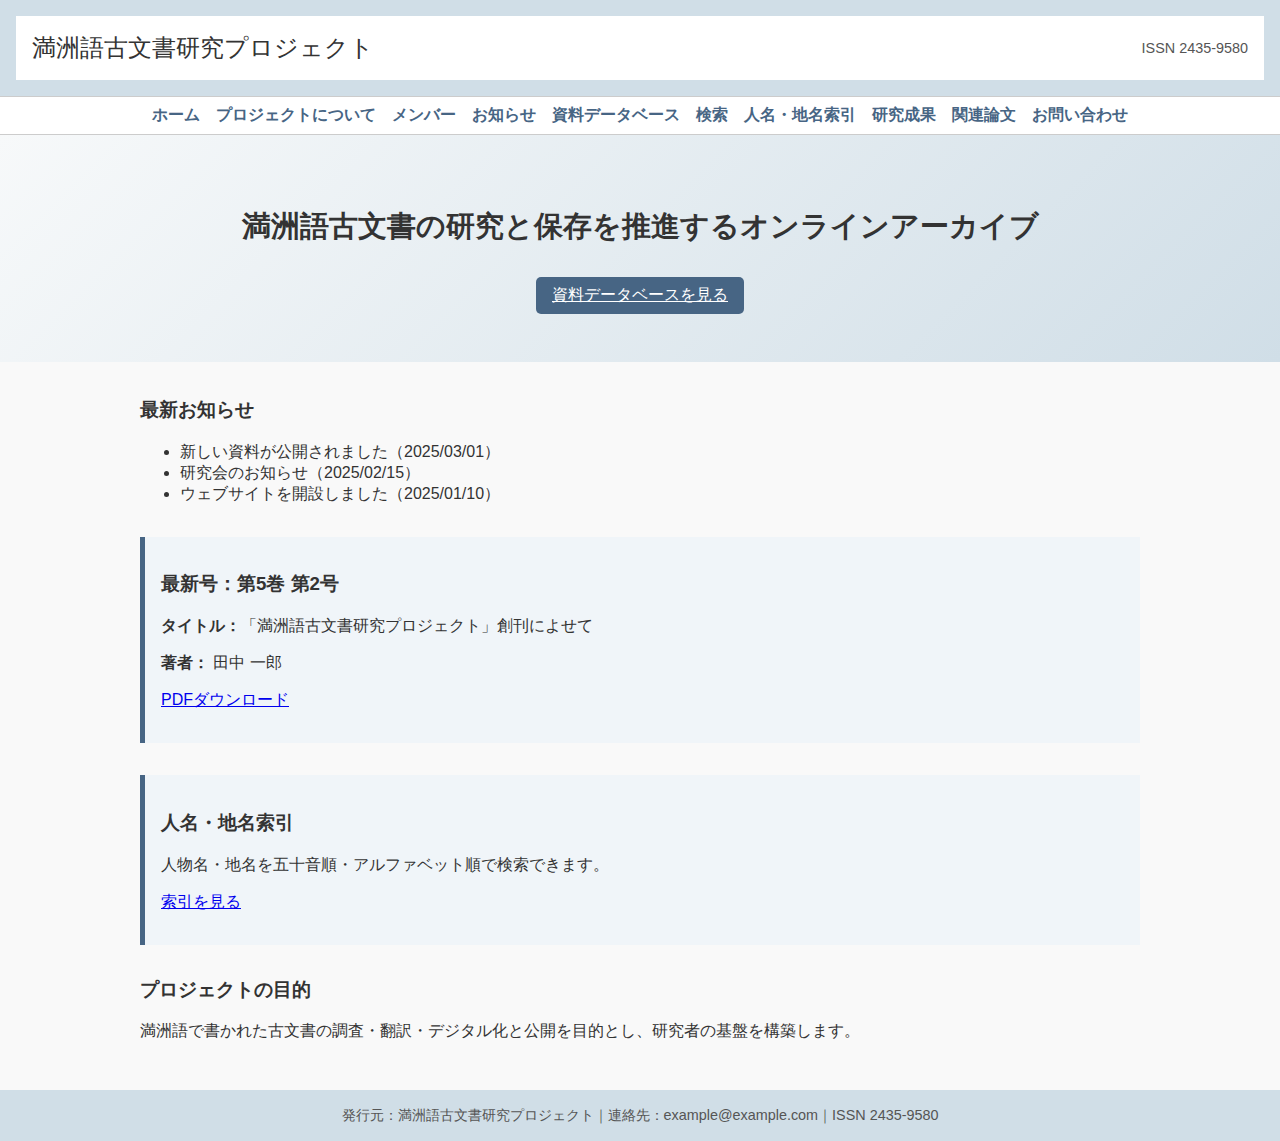
==== index.html @ c6896d40 "Add files via upload" ====
<!DOCTYPE html>
<html lang="ja">
<head>
  <meta charset="UTF-8" />
  <meta name="viewport" content="width=device-width, initial-scale=1.0"/>
  <title>満洲語古文書研究プロジェクト</title>
  <style>
    body { font-family: 'Noto Sans JP', sans-serif; background-color: #f9f9f9; color: #333; margin: 0; }
    header, footer { background-color: #d0dee7; padding: 1em; text-align: center; }
    .top-header { display: flex; justify-content: space-between; align-items: center; background-color: #fff; padding: 1em; }
    .site-title { font-size: 1.5em; }
    .header-issn { font-size: 0.9em; color: #555; }
    nav { background: #fff; border-top: 1px solid #ccc; border-bottom: 1px solid #ccc; }
    nav ul { display: flex; flex-wrap: wrap; list-style: none; margin: 0; padding: 0.5em 1em; justify-content: center; gap: 1em; }
    nav a { text-decoration: none; color: #476584; font-weight: bold; }
    .hero { background: linear-gradient(135deg, #f7f9fa, #d0dee7); padding: 3em 1em; text-align: center; }
    .hero h2 { font-size: 1.8em; margin-bottom: 0.5em; }
    .hero a { background: #476584; color: white; padding: 0.5em 1em; border-radius: 5px; display: inline-block; margin-top: 1em; }
    .container { max-width: 1000px; margin: auto; padding: 1em; }
    .latest-news, .latest-issue, .index-highlight, .project-purpose { margin-bottom: 2em; }
    .latest-issue, .index-highlight { background: #f0f5f9; border-left: 5px solid #476584; padding: 1em; }
    .footer-info { font-size: 0.9em; color: #555; }
  </style>
</head>
<body>
  <header>
    <div class="top-header">
      <div class="site-title">満洲語古文書研究プロジェクト</div>
      <div class="header-issn">ISSN 2435-9580</div>
    </div>
  </header>
  <nav>
    <ul>
      <li><a href="#">ホーム</a></li>
      <li><a href="#">プロジェクトについて</a></li>
      <li><a href="#">メンバー</a></li>
      <li><a href="#">お知らせ</a></li>
      <li><a href="#">資料データベース</a></li>
      <li><a href="#">検索</a></li>
      <li><a href="#">人名・地名索引</a></li>
      <li><a href="#">研究成果</a></li>
      <li><a href="#">関連論文</a></li>
      <li><a href="#">お問い合わせ</a></li>
    </ul>
  </nav>
  <section class="hero">
    <h2>満洲語古文書の研究と保存を推進するオンラインアーカイブ</h2>
    <a href="#">資料データベースを見る</a>
  </section>
  <main class="container">
    <section class="latest-news">
      <h3>最新お知らせ</h3>
      <ul>
        <li>新しい資料が公開されました（2025/03/01）</li>
        <li>研究会のお知らせ（2025/02/15）</li>
        <li>ウェブサイトを開設しました（2025/01/10）</li>
      </ul>
    </section>
    <section class="latest-issue">
      <h3>最新号：第5巻 第2号</h3>
      <p><strong>タイトル：</strong>「満洲語古文書研究プロジェクト」創刊によせて</p>
      <p><strong>著者：</strong> 田中 一郎</p>
      <p><a href="#">PDFダウンロード</a></p>
    </section>
    <section class="index-highlight">
      <h3>人名・地名索引</h3>
      <p>人物名・地名を五十音順・アルファベット順で検索できます。</p>
      <p><a href="#">索引を見る</a></p>
    </section>
    <section class="project-purpose">
      <h3>プロジェクトの目的</h3>
      <p>満洲語で書かれた古文書の調査・翻訳・デジタル化と公開を目的とし、研究者の基盤を構築します。</p>
    </section>
  </main>
  <footer>
    <div class="footer-info">
      発行元：満洲語古文書研究プロジェクト｜連絡先：example@example.com｜ISSN 2435-9580
    </div>
  </footer>
</body>
</html>
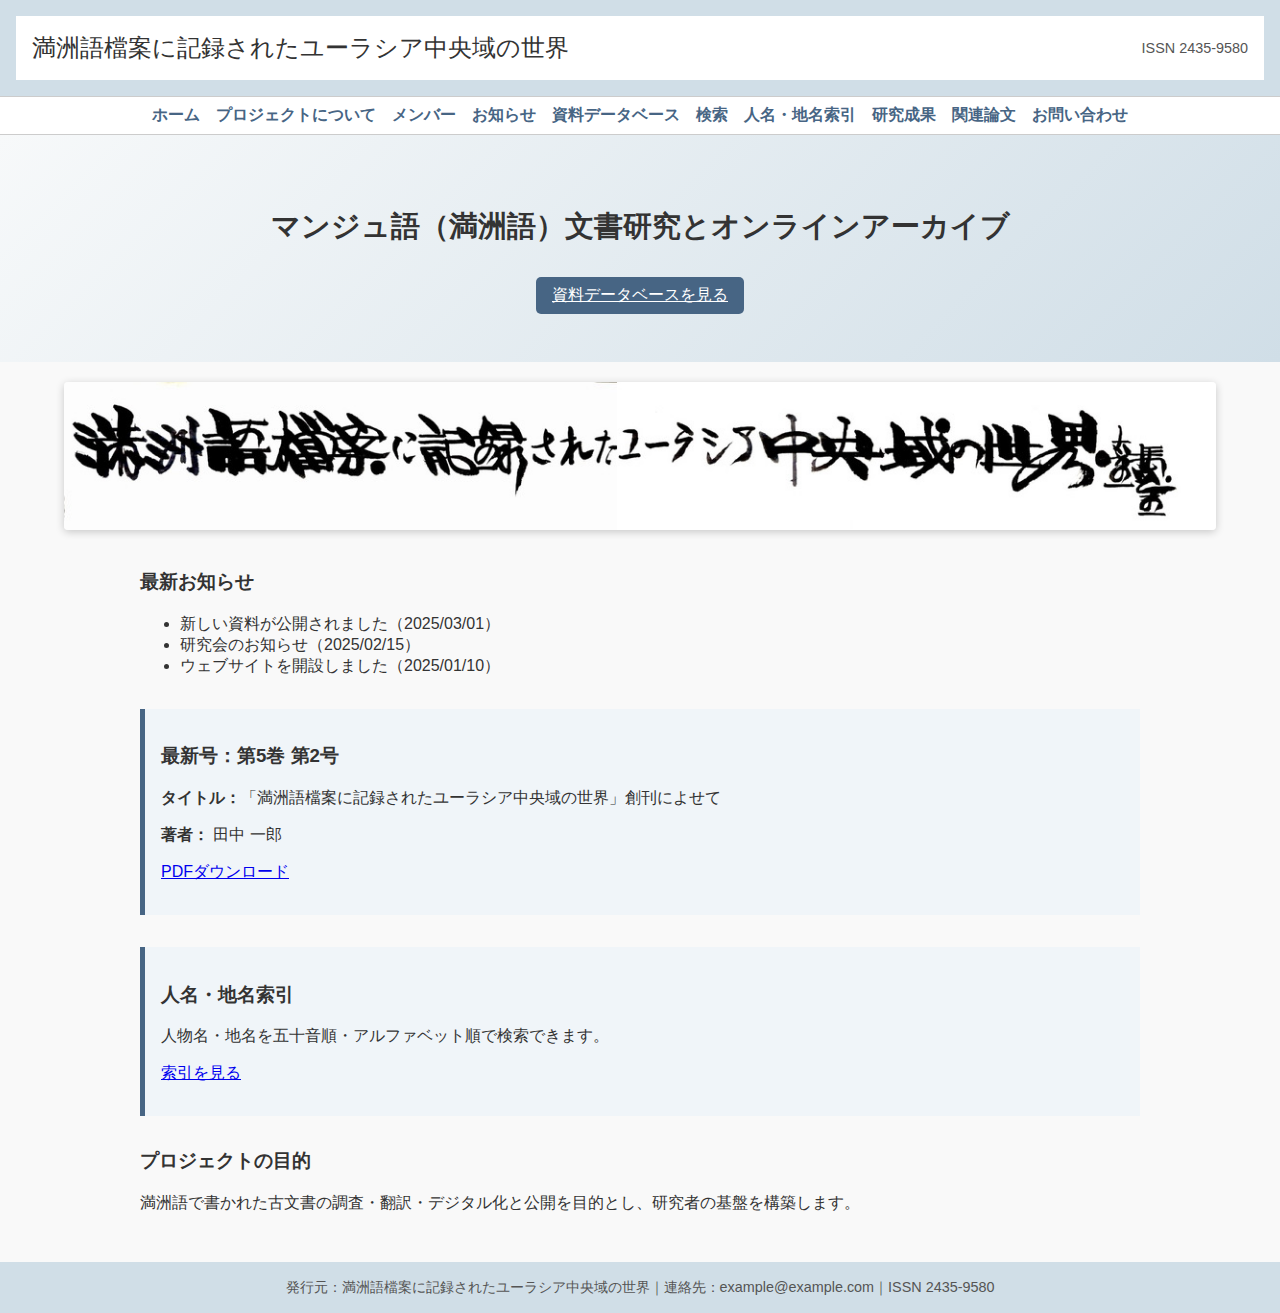
==== commit 274e7adb: "Add files via upload" ====
--- a/index.html
+++ b/index.html
@@ -4,7 +4,7 @@
 <head>
   <meta charset="UTF-8" />
   <meta name="viewport" content="width=device-width, initial-scale=1.0"/>
-  <title>満洲語古文書研究プロジェクト</title>
+  <title>満洲語檔案に記録されたユーラシア中央域の世界</title>
   <style>
     body { font-family: 'Noto Sans JP', sans-serif; background-color: #f9f9f9; color: #333; margin: 0; }
     header, footer { background-color: #d0dee7; padding: 1em; text-align: center; }
@@ -26,7 +26,7 @@
 <body>
   <header>
     <div class="top-header">
-      <div class="site-title">満洲語古文書研究プロジェクト</div>
+      <div class="site-title">満洲語檔案に記録されたユーラシア中央域の世界</div>
       <div class="header-issn">ISSN 2435-9580</div>
     </div>
   </header>
@@ -45,10 +45,15 @@
     </ul>
   </nav>
   <section class="hero">
-    <h2>満洲語古文書の研究と保存を推進するオンラインアーカイブ</h2>
+    <h2>マンジュ語（満洲語）文書研究とオンラインアーカイブ</h2>
     <a href="#">資料データベースを見る</a>
   </section>
-  <main class="container">
+  
+<div style="text-align:center; margin-top: 20px;">
+  <img src="shodou_title.jpg" alt="満洲語檔案に記録されたユーラシア中央域の世界 書道" style="max-width: 90%; height: auto; box-shadow: 0 2px 8px rgba(0,0,0,0.2); border-radius: 4px;">
+</div>
+
+<main class="container">
     <section class="latest-news">
       <h3>最新お知らせ</h3>
       <ul>
@@ -59,7 +64,7 @@
     </section>
     <section class="latest-issue">
       <h3>最新号：第5巻 第2号</h3>
-      <p><strong>タイトル：</strong>「満洲語古文書研究プロジェクト」創刊によせて</p>
+      <p><strong>タイトル：</strong>「満洲語檔案に記録されたユーラシア中央域の世界」創刊によせて</p>
       <p><strong>著者：</strong> 田中 一郎</p>
       <p><a href="#">PDFダウンロード</a></p>
     </section>
@@ -75,7 +80,7 @@
   </main>
   <footer>
     <div class="footer-info">
-      発行元：満洲語古文書研究プロジェクト｜連絡先：example@example.com｜ISSN 2435-9580
+      発行元：満洲語檔案に記録されたユーラシア中央域の世界｜連絡先：example@example.com｜ISSN 2435-9580
     </div>
   </footer>
 </body>
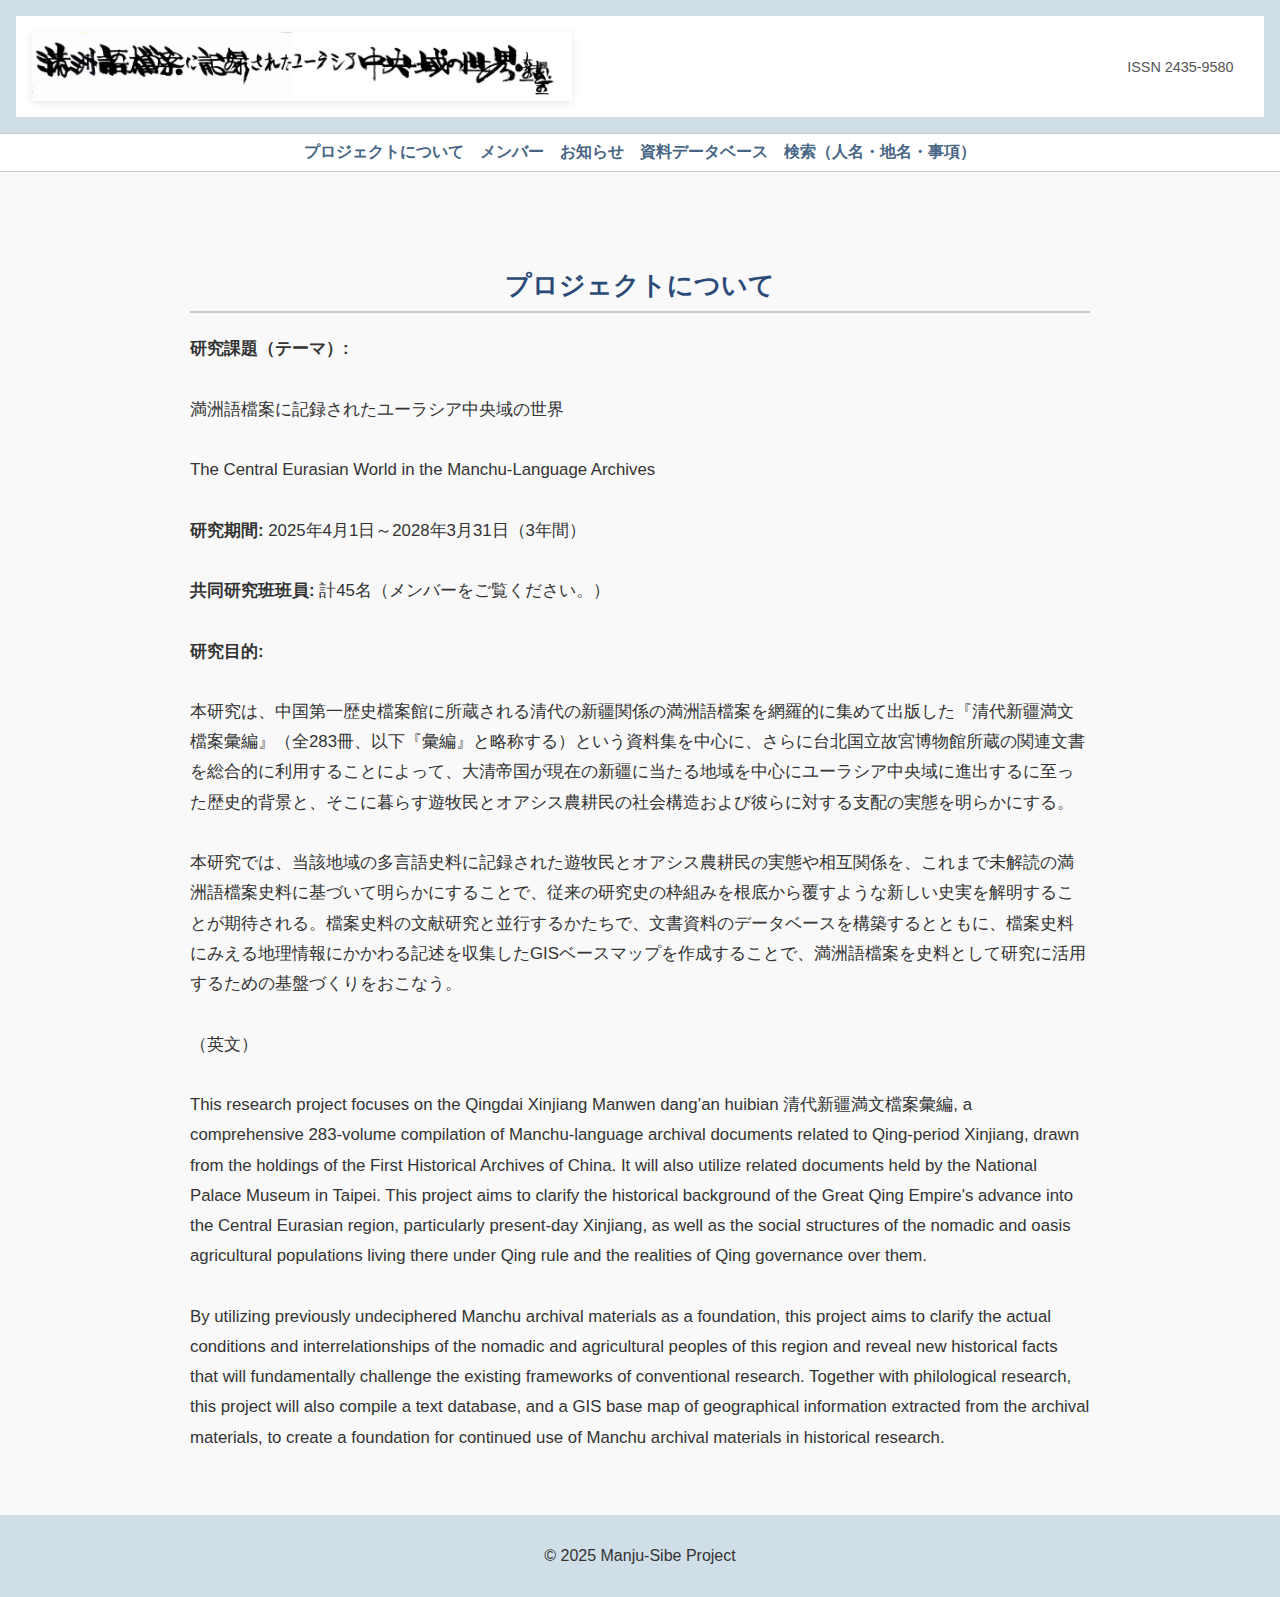
==== commit 47ae6406: "Add files via upload" ====
--- a/index.html
+++ b/index.html
@@ -1,87 +1,48 @@
-
 <!DOCTYPE html>
 <html lang="ja">
 <head>
-  <meta charset="UTF-8" />
-  <meta name="viewport" content="width=device-width, initial-scale=1.0"/>
-  <title>満洲語檔案に記録されたユーラシア中央域の世界</title>
-  <style>
-    body { font-family: 'Noto Sans JP', sans-serif; background-color: #f9f9f9; color: #333; margin: 0; }
-    header, footer { background-color: #d0dee7; padding: 1em; text-align: center; }
-    .top-header { display: flex; justify-content: space-between; align-items: center; background-color: #fff; padding: 1em; }
-    .site-title { font-size: 1.5em; }
-    .header-issn { font-size: 0.9em; color: #555; }
-    nav { background: #fff; border-top: 1px solid #ccc; border-bottom: 1px solid #ccc; }
-    nav ul { display: flex; flex-wrap: wrap; list-style: none; margin: 0; padding: 0.5em 1em; justify-content: center; gap: 1em; }
-    nav a { text-decoration: none; color: #476584; font-weight: bold; }
-    .hero { background: linear-gradient(135deg, #f7f9fa, #d0dee7); padding: 3em 1em; text-align: center; }
-    .hero h2 { font-size: 1.8em; margin-bottom: 0.5em; }
-    .hero a { background: #476584; color: white; padding: 0.5em 1em; border-radius: 5px; display: inline-block; margin-top: 1em; }
-    .container { max-width: 1000px; margin: auto; padding: 1em; }
-    .latest-news, .latest-issue, .index-highlight, .project-purpose { margin-bottom: 2em; }
-    .latest-issue, .index-highlight { background: #f0f5f9; border-left: 5px solid #476584; padding: 1em; }
-    .footer-info { font-size: 0.9em; color: #555; }
-  </style>
+  <meta charset="UTF-8">
+  <title>プロジェクトについて</title>
+  <link rel="stylesheet" href="style.css">
 </head>
 <body>
-  <header>
-    <div class="top-header">
-      <div class="site-title">満洲語檔案に記録されたユーラシア中央域の世界</div>
-      <div class="header-issn">ISSN 2435-9580</div>
+
+<header>
+  <div class="top-header" style="display: flex; align-items: center; justify-content: space-between;">
+    <div class="site-title">
+      <img src="shodou_title.jpg" alt="満洲語檔案に記録されたユーラシア中央域の世界"
+           style="max-width: 300px; height: auto; display: block; box-shadow: 0 2px 8px rgba(0,0,0,0.1);">
     </div>
-  </header>
-  <nav>
-    <ul>
-      <li><a href="#">ホーム</a></li>
-      <li><a href="#">プロジェクトについて</a></li>
-      <li><a href="#">メンバー</a></li>
-      <li><a href="#">お知らせ</a></li>
-      <li><a href="#">資料データベース</a></li>
-      <li><a href="#">検索</a></li>
-      <li><a href="#">人名・地名索引</a></li>
-      <li><a href="#">研究成果</a></li>
-      <li><a href="#">関連論文</a></li>
-      <li><a href="#">お問い合わせ</a></li>
-    </ul>
-  </nav>
-  <section class="hero">
-    <h2>マンジュ語（満洲語）文書研究とオンラインアーカイブ</h2>
-    <a href="#">資料データベースを見る</a>
-  </section>
-  
-<div style="text-align:center; margin-top: 20px;">
-  <img src="shodou_title.jpg" alt="満洲語檔案に記録されたユーラシア中央域の世界 書道" style="max-width: 90%; height: auto; box-shadow: 0 2px 8px rgba(0,0,0,0.2); border-radius: 4px;">
-</div>
+    <div class="header-issn" style="padding-right: 1em; font-size: 0.9em;">ISSN 2435-9580</div>
+  </div>
+</header>
 
-<main class="container">
-    <section class="latest-news">
-      <h3>最新お知らせ</h3>
-      <ul>
-        <li>新しい資料が公開されました（2025/03/01）</li>
-        <li>研究会のお知らせ（2025/02/15）</li>
-        <li>ウェブサイトを開設しました（2025/01/10）</li>
-      </ul>
-    </section>
-    <section class="latest-issue">
-      <h3>最新号：第5巻 第2号</h3>
-      <p><strong>タイトル：</strong>「満洲語檔案に記録されたユーラシア中央域の世界」創刊によせて</p>
-      <p><strong>著者：</strong> 田中 一郎</p>
-      <p><a href="#">PDFダウンロード</a></p>
-    </section>
-    <section class="index-highlight">
-      <h3>人名・地名索引</h3>
-      <p>人物名・地名を五十音順・アルファベット順で検索できます。</p>
-      <p><a href="#">索引を見る</a></p>
-    </section>
-    <section class="project-purpose">
-      <h3>プロジェクトの目的</h3>
-      <p>満洲語で書かれた古文書の調査・翻訳・デジタル化と公開を目的とし、研究者の基盤を構築します。</p>
-    </section>
-  </main>
-  <footer>
-    <div class="footer-info">
-      発行元：満洲語檔案に記録されたユーラシア中央域の世界｜連絡先：example@example.com｜ISSN 2435-9580
-    </div>
-  </footer>
+<nav>
+  <ul>
+    <li><a href="index.html">プロジェクトについて</a></li>
+    <li><a href="member.html">メンバー</a></li>
+    <li><a href="news.html">お知らせ</a></li>
+    <li><a href="database.html">資料データベース</a></li>
+    <li><a href="search.html">検索（人名・地名・事項）</a></li>
+  </ul>
+</nav>
+<main>
+<h2>プロジェクトについて</h2>
+<p><strong>研究課題（テーマ）:</strong>　</p>
+<p>満洲語檔案に記録されたユーラシア中央域の世界</p>
+<p>The Central Eurasian World in the Manchu-Language Archives</p>
+<p><strong>研究期間:</strong>		2025年4月1日～2028年3月31日（3年間）</p>
+<p><strong>共同研究班班員:</strong>	計45名（メンバーをご覧ください。）</p>
+<p><strong>研究目的:</strong></p>
+<p>  本研究は、中国第一歴史檔案館に所蔵される清代の新疆関係の満洲語檔案を網羅的に集めて出版した『清代新疆満文檔案彙編』（全283冊、以下『彙編』と略称する）という資料集を中心に、さらに台北国立故宮博物館所蔵の関連文書を総合的に利用することによって、大清帝国が現在の新疆に当たる地域を中心にユーラシア中央域に進出するに至った歴史的背景と、そこに暮らす遊牧民とオアシス農耕民の社会構造および彼らに対する支配の実態を明らかにする。</p>
+<p>  本研究では、当該地域の多言語史料に記録された遊牧民とオアシス農耕民の実態や相互関係を、これまで未解読の満洲語檔案史料に基づいて明らかにすることで、従来の研究史の枠組みを根底から覆すような新しい史実を解明することが期待される。檔案史料の文献研究と並行するかたちで、文書資料のデータベースを構築するとともに、檔案史料にみえる地理情報にかかわる記述を収集したGISベースマップを作成することで、満洲語檔案を史料として研究に活用するための基盤づくりをおこなう。</p>
+<p>（英文）</p>
+<p> This research project focuses on the Qingdai Xinjiang Manwen dang’an huibian 清代新疆満文檔案彙編, a comprehensive 283-volume compilation of Manchu-language archival documents related to Qing-period Xinjiang, drawn from the holdings of the First Historical Archives of China. It will also utilize related documents held by the National Palace Museum in Taipei. This project aims to clarify the historical background of the Great Qing Empire's advance into the Central Eurasian region, particularly present-day Xinjiang, as well as the social structures of the nomadic and oasis agricultural populations living there under Qing rule and the realities of Qing governance over them.</p>
+<p> By utilizing previously undeciphered Manchu archival materials as a foundation, this project aims to clarify the actual conditions and interrelationships of the nomadic and agricultural peoples of this region and reveal new historical facts that will fundamentally challenge the existing frameworks of conventional research. Together with philological research, this project will also compile a text database, and a GIS base map of geographical information extracted from the archival materials, to create a foundation for continued use of Manchu archival materials in historical research.</p>
+
+</main>
+<footer>
+  <p>&copy; 2025 Manju-Sibe Project</p>
+</footer>
 </body>
-</html>
+</html>--- a/style.css
+++ b/style.css
@@ -0,0 +1,101 @@
+
+body { font-family: 'Noto Sans JP', sans-serif; background-color: #f9f9f9; color: #333; margin: 0; }
+header, footer { background-color: #d0dee7; padding: 1em; text-align: center; }
+.top-header { display: flex; justify-content: space-between; align-items: center; background-color: #fff; padding: 1em; }
+.site-title { font-size: 1.5em; }
+.header-issn { font-size: 0.9em; color: #555; }
+nav { background: #fff; border-top: 1px solid #ccc; border-bottom: 1px solid #ccc; }
+nav ul { display: flex; flex-wrap: wrap; list-style: none; margin: 0; padding: 0.5em 1em; justify-content: center; gap: 1em; }
+nav a { text-decoration: none; color: #476584; font-weight: bold; }
+
+.hero { background: linear-gradient(135deg, #f7f9fa, #d0dee7); padding: 3em 1em; text-align: center; }
+.hero h2 { font-size: 1.8em; margin-bottom: 0.5em; }
+.hero a { background: #476584; color: white; padding: 0.5em 1em; border-radius: 5px; display: inline-block; margin-top: 1em; }
+
+.container { max-width: 1000px; margin: auto; padding: 1em; }
+.latest-news, .latest-issue, .index-highlight, .project-purpose { margin-bottom: 2em; }
+.latest-issue, .index-highlight { background: #f0f5f9; border-left: 5px solid #476584; padding: 1em; }
+
+.footer-info { font-size: 0.9em; color: #555; }
+
+table {
+  width: 100%;
+  border-collapse: collapse;
+  margin-top: 1em;
+  font-size: 14px;
+}
+th, td {
+  border: 1px solid #999;
+  padding: 6px 10px;
+  vertical-align: top;
+  word-break: break-word;
+  white-space: pre-line;
+}
+th {
+  background: #f2f2f2;
+  font-weight: bold;
+  text-align: left;
+}
+
+
+main {
+  text-align: center;
+}
+
+main h2, main h3 {
+  text-align: center;
+  margin-top: 2em;
+  color: #333366;
+  border-bottom: 2px solid #ccc;
+  padding-bottom: 0.3em;
+}
+
+main p {
+  text-align: center;
+  margin-bottom: 1.5em;
+  line-height: 1.8;
+}
+
+.site-title img {
+  max-width: 420px !important;
+  height: auto;
+  display: block;
+  margin-left: 0;
+  box-shadow: 0 2px 8px rgba(0,0,0,0.1);
+}
+
+
+main {
+  text-align: left;
+  max-width: 900px;
+  margin: 0 auto;
+  padding: 2em;
+}
+
+main h2, main h3 {
+  color: #2b4a78;
+  border-bottom: 2px solid #ccc;
+  padding-bottom: 0.3em;
+  font-size: 1.6em;
+  margin-top: 2.5em;
+}
+
+main p {
+  margin-bottom: 1.8em;
+  line-height: 1.8;
+  font-size: 1.05em;
+}
+
+.site-title img {
+  max-width: 540px !important;
+  height: auto;
+  display: block;
+  margin-left: 0;
+  box-shadow: 0 2px 8px rgba(0,0,0,0.1);
+}
+
+
+main p {
+  text-align: left;
+  white-space: pre-line;
+}
